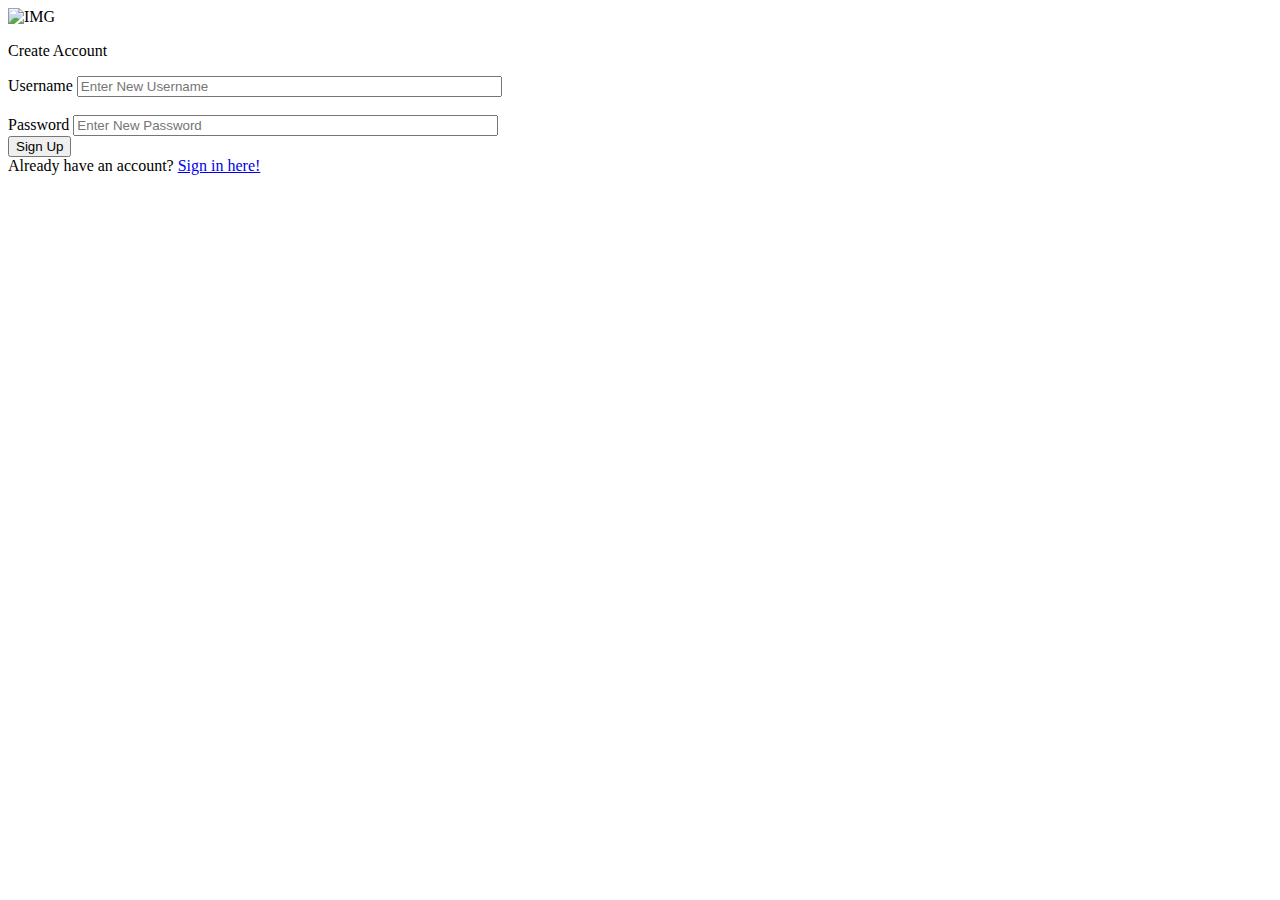
==== createacc.html @ 78dadede "Add files via upload" ====
<!DOCTYPE html>
<html lang="En">

    <head>
        <script src="https://ajax.googleapis.com/ajax/libs/jquery/3.3.1/jquery.min.js"></script>
        <script src="Client_side.js"></script>

        <link rel="stylesheet" type="text/css" href="css/signupcss.css" title="style" />
        
        <title>Sign Up</title>
    </head>
<body>


<div class="limiter">
    <div class="container-login100">
        <div class="wrap-login100">
            <div class="login100-pic" data-tilt>
                <img class="loginpiclogo" src="https://i.imgur.com/m9X9zu6.png" alt="IMG">
            </div>



<div class="input1">
    <p id="logintitle">Create Account</p>
    
    
   
Username <input id = "user" type="text" size="50"  placeholder="Enter New Username"/> <br /><br/>
Password <input id = "pass" type="password" size="50" placeholder="Enter New Password" /> <br />
 <div class="login">
    <button  id = "loginbtn" onclick="signup()"> Sign Up</button>
    <br />

</div> 

<div id = "success"></div>


<div class="signin">
Already have an account?  <a href="loginpage.html">Sign in here!</a>

</div>
</div>
</div>



<!-- <script type="module">
    // Import the functions you need from the SDKs you need
    import { initializeApp } from "https://www.gstatic.com/firebasejs/9.15.0/firebase-app.js";
    import { getAnalytics } from "https://www.gstatic.com/firebasejs/9.15.0/firebase-analytics.js";
    // TODO: Add SDKs for Firebase products that you want to use
    // https://firebase.google.com/docs/web/setup#available-libraries
  
    // Your web app's Firebase configuration
    // For Firebase JS SDK v7.20.0 and later, measurementId is optional
    const firebaseConfig = {
      apiKey: "AIzaSyC80cgS2DcV5DQt0W1-2WdLsW1oiVp3MBA",
      authDomain: "secrets-fb2d0.firebaseapp.com",
      databaseURL: "https://secrets-fb2d0-default-rtdb.firebaseio.com",
      projectId: "secrets-fb2d0",
      storageBucket: "secrets-fb2d0.appspot.com",
      messagingSenderId: "489621220927",
      appId: "1:489621220927:web:4540dc5345958ed411928a",
      measurementId: "G-NWHDTKR9LM"
    };
  
    // Initialize Firebase
    const app = initializeApp(firebaseConfig);
    const analytics = getAnalytics(app);

    import {getDatabase, set, get, update, remove, ref, child} from "https://www.gstatic.com/firebasejs/9.15.0/firebase-database.js";

    const db = getDatabase()
    var enterUser = document.getElementById("user").value
    var enterpass = document.getElementById("pass").value

    var submit = document.getElementById("loginbtn")
    submit.addEventListener('click', function(){
        InsertData()
    })


    function InsertData(){
        var enterUser = document.getElementById("user").value
        var enterpass = document.getElementById("pass").value
        
        set(ref(db, "People/"+ enterUser),  {
            Username: enterUser,
            Password: enterpass
        })
        .then(()=>{
            alert("succes")
            console.log(enterUser)
        })
        .catch((error)=>{
            alert(error)
        })
    
    }

    function hello(){
            alert("hello")
            }

    
  </script> -->



</body>



</html>
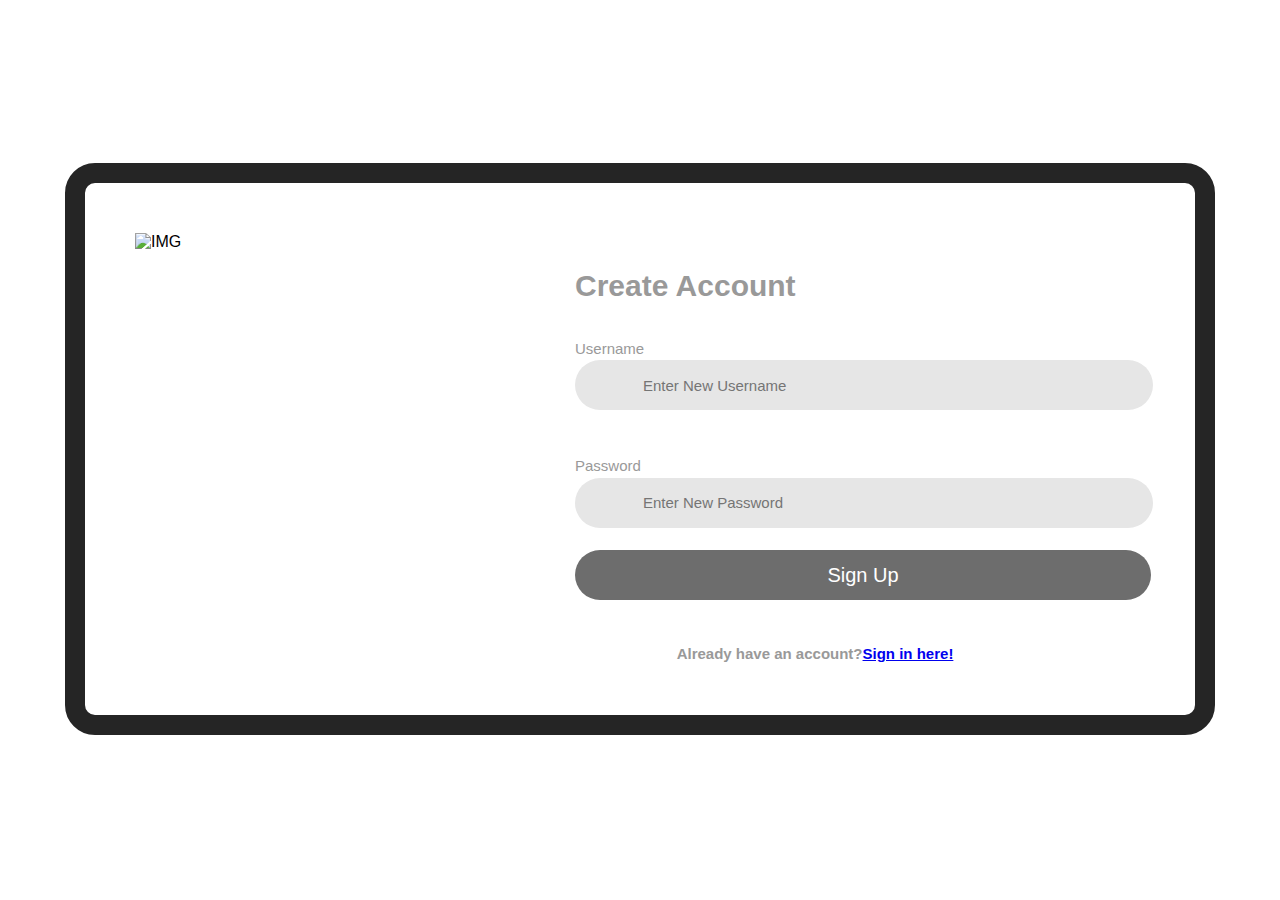
==== commit e9c7166d: "Update createacc.html" ====
--- a/createacc.html
+++ b/createacc.html
@@ -3,9 +3,9 @@
 
     <head>
         <script src="https://ajax.googleapis.com/ajax/libs/jquery/3.3.1/jquery.min.js"></script>
-        <script src="Client_side.js"></script>
+        <script src="js/Client_side.js"></script>
 
-        <link rel="stylesheet" type="text/css" href="css/signupcss.css" title="style" />
+        <link rel="stylesheet" type="text/css" href="signupcss.css" title="style" />
         
         <title>Sign Up</title>
     </head>
--- a/signupcss.css
+++ b/signupcss.css
@@ -0,0 +1,184 @@
+
+.limiter {
+  width: 100%;
+  
+  
+}
+
+.container-login100 {
+  width: 100%;  
+  min-height: 98vh;
+  /* display: -webkit-box;
+  display: -webkit-flex;
+  display: -moz-box;
+  display: -ms-flexbox; */
+  display: flex;
+  flex-wrap: wrap;
+  justify-content: center;
+  align-items: center;
+  
+  /* background: #FFD075; */
+  background-image: url("https://i.imgur.com/rl3ocHj.png") ;
+  background-size: cover;
+  /* border-color: #DE9E57;
+  border-style: solid;
+  border-width: 20px; */
+  
+}
+
+.wrap-login100 {
+  width: 960px;
+  background: #fff;
+  border-radius: 30px;
+  overflow: hidden;
+
+  display: -webkit-box;
+  display: -webkit-flex;
+  display: -moz-box;
+  display: -ms-flexbox;
+  display: flex;
+  flex-wrap: wrap;
+  justify-content: space-between;
+  padding: 50px 100px 50px 50px;
+
+  font-family: Arial, Helvetica, sans-serif;
+
+  border-color: #252525;
+  border-style: solid;
+  border-width: 20px;
+}
+
+.login100-pic {
+  width: 400px;
+}
+
+.login100-pic img {
+  max-width: 100%;
+}
+
+
+
+/* .login{   
+
+  width: 100%;
+  display: -webkit-box;
+  display: -webkit-flex;
+  display: -moz-box;
+  display: -ms-flexbox;
+  display: flex;
+  flex-wrap: wrap;
+  justify-content: center;
+  padding-top: 0px;
+} */
+
+.signin {
+  width: 100%;
+  display: -webkit-box;
+  display: -webkit-flex;
+  display: -moz-box;
+  display: -ms-flexbox;
+  display: flex;
+  flex-wrap: wrap;
+  justify-content: center;
+  padding-top: 20px;
+
+  font-family: Arial, Helvetica, sans-serif;
+  font-size: 15px;
+  line-height: 1.5;
+  color: #999999;
+  font-weight: bold;
+}
+  
+
+
+  #success{
+    font-family: Poppins-Regular;
+    font-size: 13px;
+    line-height: 1.5;
+    color: #999999;
+  }
+  
+  #loginbtn{
+    outline: none !important;
+    border: none;
+    background: transparent;
+    cursor: pointer;
+  
+    font-family: Arial, Helvetica, sans-serif;
+    font-size: 20px;
+    line-height: 1.5;
+    color: #fff;
+   
+  
+    width: 120%;
+    height: 50px;
+    border-radius: 25px;
+    background: #6d6d6d;
+    
+    display: flex;
+    justify-content: center;
+    align-items: center;
+    padding: 0 50px;
+  
+    
+  
+    
+  }
+  
+  .loginpiclogo{
+    width: 500px;
+    
+    align-items: center;
+    display: block;
+    margin-left: auto;
+    margin-right: auto;
+    width: 100%;
+    
+  }
+
+  
+
+  #pass, #user{
+    font-family: Arial, Helvetica, sans-serif;
+    font-size: 15px;
+    line-height: 1.5;
+    color: #666666;
+  
+    display: block;
+    width: 100%;
+    background: #e6e6e6;
+    height: 50px;
+    border-radius: 25px;
+    padding: 0 30px 0 68px;
+    outline: none;
+    border: none;
+  }
+
+
+  #logintitle{
+     font-size: 30px;
+     font-weight: bold;
+  }
+
+  .input1 {
+    /* width: 100%;
+    display: -webkit-box;
+    display: -webkit-flex;
+    display: -moz-box;
+    display: -ms-flexbox;
+    display: flex;
+    flex-wrap: wrap;
+    justify-content: center;
+    padding-top: 20px; */
+  
+    font-family: Arial, Helvetica, sans-serif;
+    font-size: 15px;
+    line-height: 1.5;
+    color: #999999;
+    display: block;
+    margin: auto;
+   width: 50%;
+  
+  }
+
+  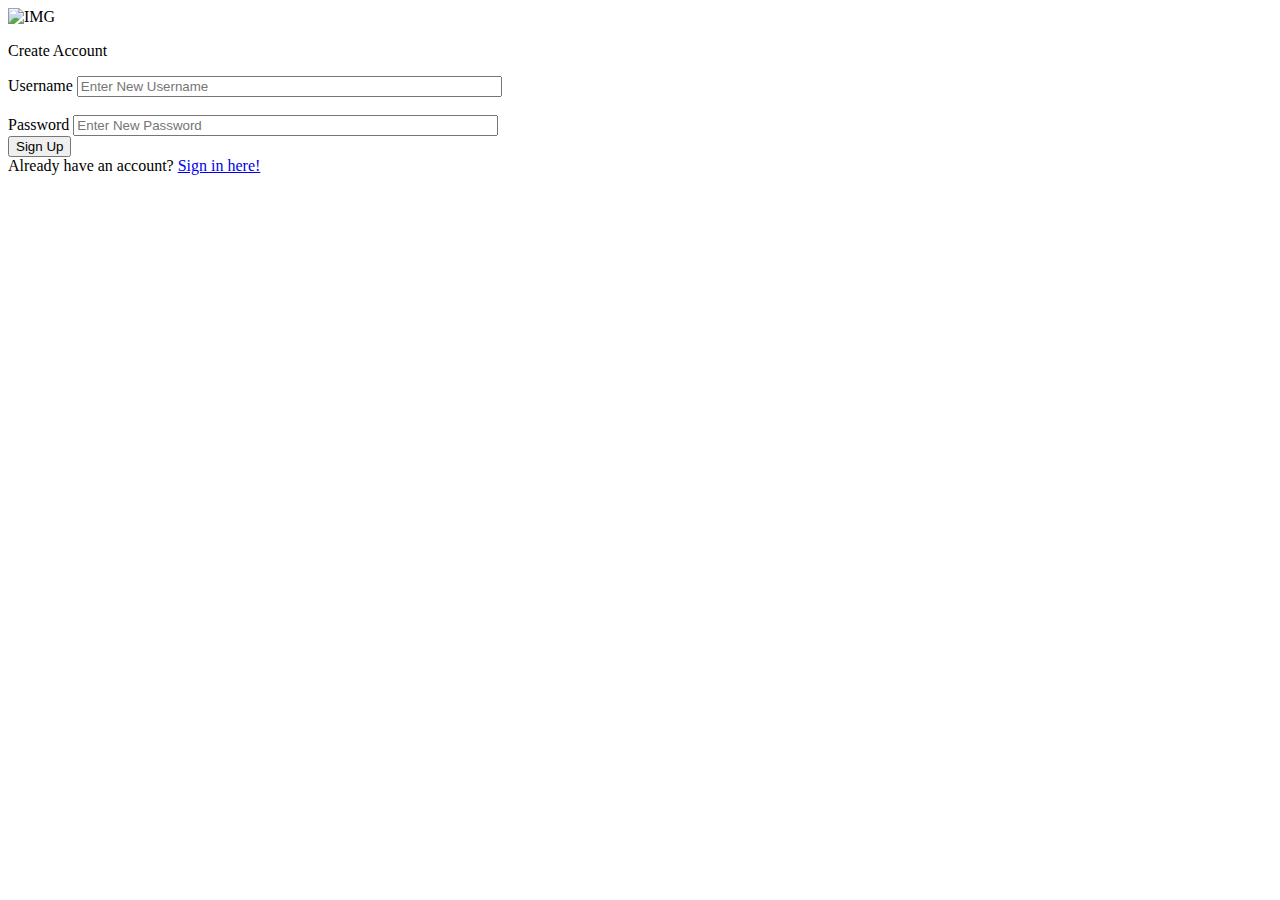
==== commit 883a8a9a: "Update createacc.html" ====
--- a/createacc.html
+++ b/createacc.html
@@ -5,7 +5,7 @@
         <script src="https://ajax.googleapis.com/ajax/libs/jquery/3.3.1/jquery.min.js"></script>
         <script src="js/Client_side.js"></script>
 
-        <link rel="stylesheet" type="text/css" href="signupcss.css" title="style" />
+        <link rel="stylesheet" type="text/css" href="css/signupcss.css" title="style" />
         
         <title>Sign Up</title>
     </head>
@@ -38,7 +38,7 @@
 
 
 <div class="signin">
-Already have an account?  <a href="loginpage.html">Sign in here!</a>
+Already have an account?  <a href="/Secrets-Journal-Entry/index.html">Sign in here!</a>
 
 </div>
 </div>
